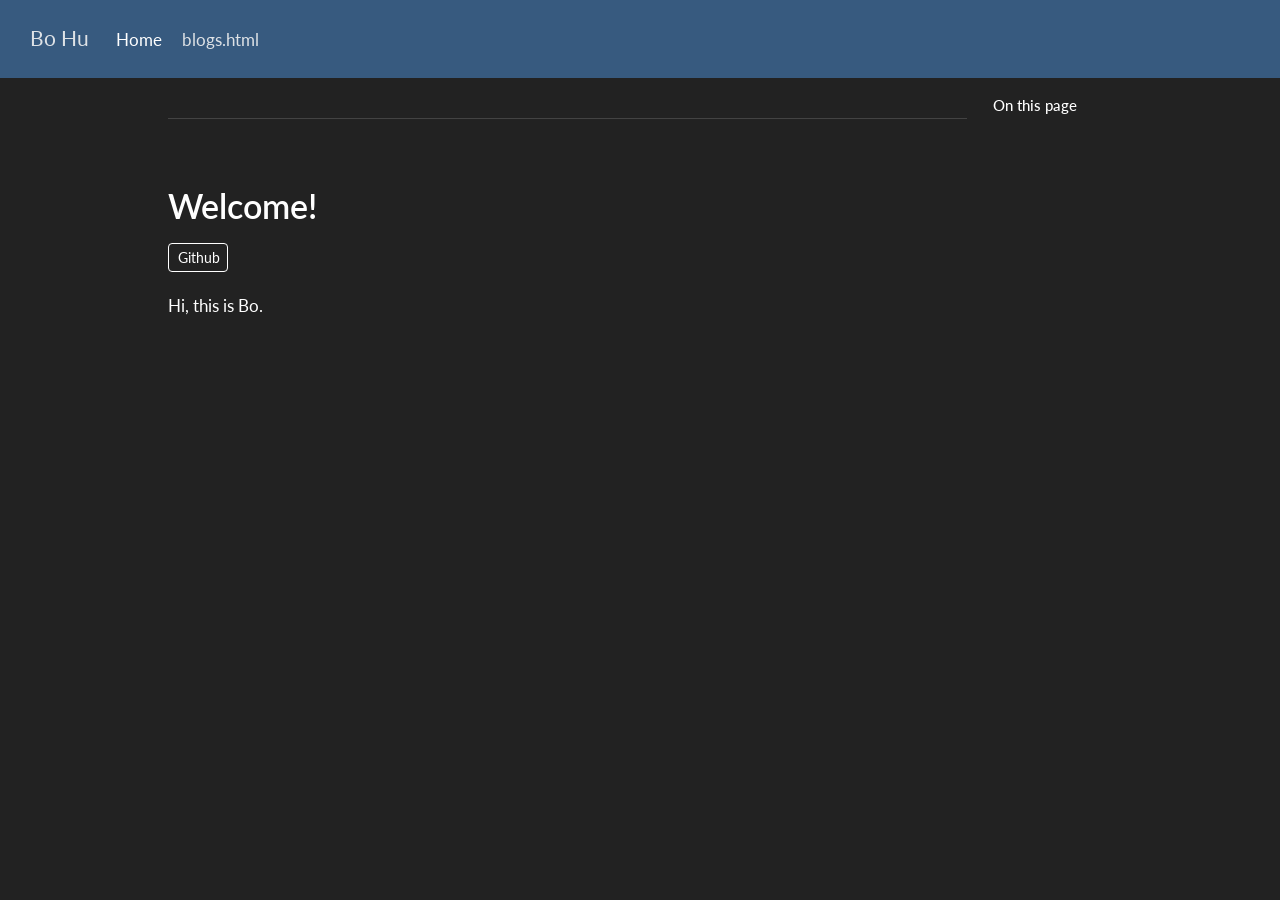
==== docs/index.html @ 9cf5deeb "Try using quarto" ====
<!DOCTYPE html>
<html xmlns="http://www.w3.org/1999/xhtml" lang="en" xml:lang="en"><head>

<meta charset="utf-8">
<meta name="generator" content="quarto-1.7.31">

<meta name="viewport" content="width=device-width, initial-scale=1.0, user-scalable=yes">


<title>Welcome! – Bo Hu</title>
<style>
code{white-space: pre-wrap;}
span.smallcaps{font-variant: small-caps;}
div.columns{display: flex; gap: min(4vw, 1.5em);}
div.column{flex: auto; overflow-x: auto;}
div.hanging-indent{margin-left: 1.5em; text-indent: -1.5em;}
ul.task-list{list-style: none;}
ul.task-list li input[type="checkbox"] {
  width: 0.8em;
  margin: 0 0.8em 0.2em -1em; /* quarto-specific, see https://github.com/quarto-dev/quarto-cli/issues/4556 */ 
  vertical-align: middle;
}
</style>


<script src="site_libs/quarto-nav/quarto-nav.js"></script>
<script src="site_libs/quarto-nav/headroom.min.js"></script>
<script src="site_libs/clipboard/clipboard.min.js"></script>
<script src="site_libs/quarto-search/autocomplete.umd.js"></script>
<script src="site_libs/quarto-search/fuse.min.js"></script>
<script src="site_libs/quarto-search/quarto-search.js"></script>
<meta name="quarto:offset" content="./">
<script src="site_libs/quarto-html/quarto.js" type="module"></script>
<script src="site_libs/quarto-html/tabsets/tabsets.js" type="module"></script>
<script src="site_libs/quarto-html/popper.min.js"></script>
<script src="site_libs/quarto-html/tippy.umd.min.js"></script>
<link href="site_libs/quarto-html/tippy.css" rel="stylesheet">
<link href="site_libs/quarto-html/quarto-syntax-highlighting-dark-8ef56b68f8fa1e9d2ba328e99e439f80.css" rel="stylesheet" id="quarto-text-highlighting-styles">
<script src="site_libs/bootstrap/bootstrap.min.js"></script>
<link href="site_libs/bootstrap/bootstrap-icons.css" rel="stylesheet">
<link href="site_libs/bootstrap/bootstrap-6f07ef233788a9db4a9e464f4f39e149.min.css" rel="stylesheet" append-hash="true" id="quarto-bootstrap" data-mode="dark">
<script id="quarto-search-options" type="application/json">{
  "location": "navbar",
  "copy-button": false,
  "collapse-after": 3,
  "panel-placement": "end",
  "type": "overlay",
  "limit": 50,
  "keyboard-shortcut": [
    "f",
    "/",
    "s"
  ],
  "show-item-context": false,
  "language": {
    "search-no-results-text": "No results",
    "search-matching-documents-text": "matching documents",
    "search-copy-link-title": "Copy link to search",
    "search-hide-matches-text": "Hide additional matches",
    "search-more-match-text": "more match in this document",
    "search-more-matches-text": "more matches in this document",
    "search-clear-button-title": "Clear",
    "search-text-placeholder": "",
    "search-detached-cancel-button-title": "Cancel",
    "search-submit-button-title": "Submit",
    "search-label": "Search"
  }
}</script>


<link rel="stylesheet" href="styles.css">
</head>

<body class="nav-fixed quarto-light">

<div id="quarto-search-results"></div>
  <header id="quarto-header" class="headroom fixed-top">
    <nav class="navbar navbar-expand-lg " data-bs-theme="dark">
      <div class="navbar-container container-fluid">
      <div class="navbar-brand-container mx-auto">
    <a class="navbar-brand" href="./index.html">
    <span class="navbar-title">Bo Hu</span>
    </a>
  </div>
            <div id="quarto-search" class="" title="Search"></div>
          <button class="navbar-toggler" type="button" data-bs-toggle="collapse" data-bs-target="#navbarCollapse" aria-controls="navbarCollapse" role="menu" aria-expanded="false" aria-label="Toggle navigation" onclick="if (window.quartoToggleHeadroom) { window.quartoToggleHeadroom(); }">
  <span class="navbar-toggler-icon"></span>
</button>
          <div class="collapse navbar-collapse" id="navbarCollapse">
            <ul class="navbar-nav navbar-nav-scroll me-auto">
  <li class="nav-item">
    <a class="nav-link active" href="./index.html" aria-current="page"> 
<span class="menu-text">Home</span></a>
  </li>  
  <li class="nav-item">
    <a class="nav-link" href="./blogs.html"> 
<span class="menu-text">blogs.html</span></a>
  </li>  
</ul>
          </div> <!-- /navcollapse -->
            <div class="quarto-navbar-tools">
</div>
      </div> <!-- /container-fluid -->
    </nav>
</header>
<!-- content -->
<div id="quarto-content" class="quarto-container page-columns page-rows-contents page-layout-article page-navbar">
<!-- sidebar -->
<!-- margin-sidebar -->
    <div id="quarto-margin-sidebar" class="sidebar margin-sidebar">
        <nav id="TOC" role="doc-toc" class="toc-active">
    <h2 id="toc-title">On this page</h2>
   
  <ul>
  <li><a href="#section" id="toc-section" class="nav-link active" data-scroll-target="#section"></a></li>
  </ul>
</nav>
    </div>
<!-- main -->
<main class="content page-columns page-full" id="quarto-document-content">




<section id="section" class="level2 page-columns page-full">
<h2 data-anchor-id="section"></h2>
<div class="quarto-about-solana column-body">
  <div class="about-entity">
    <div class="entity-contents">
      <header id="title-block-header" class="quarto-title-block default">
<div class="quarto-title">
<h1 class="title">Welcome!</h1>
</div>
<div class="quarto-title-meta">
  </div>
</header> <div class="about-links">
  <a href="https://github.com/aloejhb" class="about-link" rel="" target="">
    <i class="bi bi-github"></i>
     <span class="about-link-text">Github</span>
  </a>
</div>
      <div class="about-contents"><div id="hero-heading">
<p>Hi, this is Bo.</p>


</div></div>
    </div>
  </div>
</div>

</section>

</main> <!-- /main -->
<script id="quarto-html-after-body" type="application/javascript">
  window.document.addEventListener("DOMContentLoaded", function (event) {
    const isCodeAnnotation = (el) => {
      for (const clz of el.classList) {
        if (clz.startsWith('code-annotation-')) {                     
          return true;
        }
      }
      return false;
    }
    const onCopySuccess = function(e) {
      // button target
      const button = e.trigger;
      // don't keep focus
      button.blur();
      // flash "checked"
      button.classList.add('code-copy-button-checked');
      var currentTitle = button.getAttribute("title");
      button.setAttribute("title", "Copied!");
      let tooltip;
      if (window.bootstrap) {
        button.setAttribute("data-bs-toggle", "tooltip");
        button.setAttribute("data-bs-placement", "left");
        button.setAttribute("data-bs-title", "Copied!");
        tooltip = new bootstrap.Tooltip(button, 
          { trigger: "manual", 
            customClass: "code-copy-button-tooltip",
            offset: [0, -8]});
        tooltip.show();    
      }
      setTimeout(function() {
        if (tooltip) {
          tooltip.hide();
          button.removeAttribute("data-bs-title");
          button.removeAttribute("data-bs-toggle");
          button.removeAttribute("data-bs-placement");
        }
        button.setAttribute("title", currentTitle);
        button.classList.remove('code-copy-button-checked');
      }, 1000);
      // clear code selection
      e.clearSelection();
    }
    const getTextToCopy = function(trigger) {
        const codeEl = trigger.previousElementSibling.cloneNode(true);
        for (const childEl of codeEl.children) {
          if (isCodeAnnotation(childEl)) {
            childEl.remove();
          }
        }
        return codeEl.innerText;
    }
    const clipboard = new window.ClipboardJS('.code-copy-button:not([data-in-quarto-modal])', {
      text: getTextToCopy
    });
    clipboard.on('success', onCopySuccess);
    if (window.document.getElementById('quarto-embedded-source-code-modal')) {
      const clipboardModal = new window.ClipboardJS('.code-copy-button[data-in-quarto-modal]', {
        text: getTextToCopy,
        container: window.document.getElementById('quarto-embedded-source-code-modal')
      });
      clipboardModal.on('success', onCopySuccess);
    }
      var localhostRegex = new RegExp(/^(?:http|https):\/\/localhost\:?[0-9]*\//);
      var mailtoRegex = new RegExp(/^mailto:/);
        var filterRegex = new RegExp('/' + window.location.host + '/');
      var isInternal = (href) => {
          return filterRegex.test(href) || localhostRegex.test(href) || mailtoRegex.test(href);
      }
      // Inspect non-navigation links and adorn them if external
     var links = window.document.querySelectorAll('a[href]:not(.nav-link):not(.navbar-brand):not(.toc-action):not(.sidebar-link):not(.sidebar-item-toggle):not(.pagination-link):not(.no-external):not([aria-hidden]):not(.dropdown-item):not(.quarto-navigation-tool):not(.about-link)');
      for (var i=0; i<links.length; i++) {
        const link = links[i];
        if (!isInternal(link.href)) {
          // undo the damage that might have been done by quarto-nav.js in the case of
          // links that we want to consider external
          if (link.dataset.originalHref !== undefined) {
            link.href = link.dataset.originalHref;
          }
        }
      }
    function tippyHover(el, contentFn, onTriggerFn, onUntriggerFn) {
      const config = {
        allowHTML: true,
        maxWidth: 500,
        delay: 100,
        arrow: false,
        appendTo: function(el) {
            return el.parentElement;
        },
        interactive: true,
        interactiveBorder: 10,
        theme: 'quarto',
        placement: 'bottom-start',
      };
      if (contentFn) {
        config.content = contentFn;
      }
      if (onTriggerFn) {
        config.onTrigger = onTriggerFn;
      }
      if (onUntriggerFn) {
        config.onUntrigger = onUntriggerFn;
      }
      window.tippy(el, config); 
    }
    const noterefs = window.document.querySelectorAll('a[role="doc-noteref"]');
    for (var i=0; i<noterefs.length; i++) {
      const ref = noterefs[i];
      tippyHover(ref, function() {
        // use id or data attribute instead here
        let href = ref.getAttribute('data-footnote-href') || ref.getAttribute('href');
        try { href = new URL(href).hash; } catch {}
        const id = href.replace(/^#\/?/, "");
        const note = window.document.getElementById(id);
        if (note) {
          return note.innerHTML;
        } else {
          return "";
        }
      });
    }
    const xrefs = window.document.querySelectorAll('a.quarto-xref');
    const processXRef = (id, note) => {
      // Strip column container classes
      const stripColumnClz = (el) => {
        el.classList.remove("page-full", "page-columns");
        if (el.children) {
          for (const child of el.children) {
            stripColumnClz(child);
          }
        }
      }
      stripColumnClz(note)
      if (id === null || id.startsWith('sec-')) {
        // Special case sections, only their first couple elements
        const container = document.createElement("div");
        if (note.children && note.children.length > 2) {
          container.appendChild(note.children[0].cloneNode(true));
          for (let i = 1; i < note.children.length; i++) {
            const child = note.children[i];
            if (child.tagName === "P" && child.innerText === "") {
              continue;
            } else {
              container.appendChild(child.cloneNode(true));
              break;
            }
          }
          if (window.Quarto?.typesetMath) {
            window.Quarto.typesetMath(container);
          }
          return container.innerHTML
        } else {
          if (window.Quarto?.typesetMath) {
            window.Quarto.typesetMath(note);
          }
          return note.innerHTML;
        }
      } else {
        // Remove any anchor links if they are present
        const anchorLink = note.querySelector('a.anchorjs-link');
        if (anchorLink) {
          anchorLink.remove();
        }
        if (window.Quarto?.typesetMath) {
          window.Quarto.typesetMath(note);
        }
        if (note.classList.contains("callout")) {
          return note.outerHTML;
        } else {
          return note.innerHTML;
        }
      }
    }
    for (var i=0; i<xrefs.length; i++) {
      const xref = xrefs[i];
      tippyHover(xref, undefined, function(instance) {
        instance.disable();
        let url = xref.getAttribute('href');
        let hash = undefined; 
        if (url.startsWith('#')) {
          hash = url;
        } else {
          try { hash = new URL(url).hash; } catch {}
        }
        if (hash) {
          const id = hash.replace(/^#\/?/, "");
          const note = window.document.getElementById(id);
          if (note !== null) {
            try {
              const html = processXRef(id, note.cloneNode(true));
              instance.setContent(html);
            } finally {
              instance.enable();
              instance.show();
            }
          } else {
            // See if we can fetch this
            fetch(url.split('#')[0])
            .then(res => res.text())
            .then(html => {
              const parser = new DOMParser();
              const htmlDoc = parser.parseFromString(html, "text/html");
              const note = htmlDoc.getElementById(id);
              if (note !== null) {
                const html = processXRef(id, note);
                instance.setContent(html);
              } 
            }).finally(() => {
              instance.enable();
              instance.show();
            });
          }
        } else {
          // See if we can fetch a full url (with no hash to target)
          // This is a special case and we should probably do some content thinning / targeting
          fetch(url)
          .then(res => res.text())
          .then(html => {
            const parser = new DOMParser();
            const htmlDoc = parser.parseFromString(html, "text/html");
            const note = htmlDoc.querySelector('main.content');
            if (note !== null) {
              // This should only happen for chapter cross references
              // (since there is no id in the URL)
              // remove the first header
              if (note.children.length > 0 && note.children[0].tagName === "HEADER") {
                note.children[0].remove();
              }
              const html = processXRef(null, note);
              instance.setContent(html);
            } 
          }).finally(() => {
            instance.enable();
            instance.show();
          });
        }
      }, function(instance) {
      });
    }
        let selectedAnnoteEl;
        const selectorForAnnotation = ( cell, annotation) => {
          let cellAttr = 'data-code-cell="' + cell + '"';
          let lineAttr = 'data-code-annotation="' +  annotation + '"';
          const selector = 'span[' + cellAttr + '][' + lineAttr + ']';
          return selector;
        }
        const selectCodeLines = (annoteEl) => {
          const doc = window.document;
          const targetCell = annoteEl.getAttribute("data-target-cell");
          const targetAnnotation = annoteEl.getAttribute("data-target-annotation");
          const annoteSpan = window.document.querySelector(selectorForAnnotation(targetCell, targetAnnotation));
          const lines = annoteSpan.getAttribute("data-code-lines").split(",");
          const lineIds = lines.map((line) => {
            return targetCell + "-" + line;
          })
          let top = null;
          let height = null;
          let parent = null;
          if (lineIds.length > 0) {
              //compute the position of the single el (top and bottom and make a div)
              const el = window.document.getElementById(lineIds[0]);
              top = el.offsetTop;
              height = el.offsetHeight;
              parent = el.parentElement.parentElement;
            if (lineIds.length > 1) {
              const lastEl = window.document.getElementById(lineIds[lineIds.length - 1]);
              const bottom = lastEl.offsetTop + lastEl.offsetHeight;
              height = bottom - top;
            }
            if (top !== null && height !== null && parent !== null) {
              // cook up a div (if necessary) and position it 
              let div = window.document.getElementById("code-annotation-line-highlight");
              if (div === null) {
                div = window.document.createElement("div");
                div.setAttribute("id", "code-annotation-line-highlight");
                div.style.position = 'absolute';
                parent.appendChild(div);
              }
              div.style.top = top - 2 + "px";
              div.style.height = height + 4 + "px";
              div.style.left = 0;
              let gutterDiv = window.document.getElementById("code-annotation-line-highlight-gutter");
              if (gutterDiv === null) {
                gutterDiv = window.document.createElement("div");
                gutterDiv.setAttribute("id", "code-annotation-line-highlight-gutter");
                gutterDiv.style.position = 'absolute';
                const codeCell = window.document.getElementById(targetCell);
                const gutter = codeCell.querySelector('.code-annotation-gutter');
                gutter.appendChild(gutterDiv);
              }
              gutterDiv.style.top = top - 2 + "px";
              gutterDiv.style.height = height + 4 + "px";
            }
            selectedAnnoteEl = annoteEl;
          }
        };
        const unselectCodeLines = () => {
          const elementsIds = ["code-annotation-line-highlight", "code-annotation-line-highlight-gutter"];
          elementsIds.forEach((elId) => {
            const div = window.document.getElementById(elId);
            if (div) {
              div.remove();
            }
          });
          selectedAnnoteEl = undefined;
        };
          // Handle positioning of the toggle
      window.addEventListener(
        "resize",
        throttle(() => {
          elRect = undefined;
          if (selectedAnnoteEl) {
            selectCodeLines(selectedAnnoteEl);
          }
        }, 10)
      );
      function throttle(fn, ms) {
      let throttle = false;
      let timer;
        return (...args) => {
          if(!throttle) { // first call gets through
              fn.apply(this, args);
              throttle = true;
          } else { // all the others get throttled
              if(timer) clearTimeout(timer); // cancel #2
              timer = setTimeout(() => {
                fn.apply(this, args);
                timer = throttle = false;
              }, ms);
          }
        };
      }
        // Attach click handler to the DT
        const annoteDls = window.document.querySelectorAll('dt[data-target-cell]');
        for (const annoteDlNode of annoteDls) {
          annoteDlNode.addEventListener('click', (event) => {
            const clickedEl = event.target;
            if (clickedEl !== selectedAnnoteEl) {
              unselectCodeLines();
              const activeEl = window.document.querySelector('dt[data-target-cell].code-annotation-active');
              if (activeEl) {
                activeEl.classList.remove('code-annotation-active');
              }
              selectCodeLines(clickedEl);
              clickedEl.classList.add('code-annotation-active');
            } else {
              // Unselect the line
              unselectCodeLines();
              clickedEl.classList.remove('code-annotation-active');
            }
          });
        }
    const findCites = (el) => {
      const parentEl = el.parentElement;
      if (parentEl) {
        const cites = parentEl.dataset.cites;
        if (cites) {
          return {
            el,
            cites: cites.split(' ')
          };
        } else {
          return findCites(el.parentElement)
        }
      } else {
        return undefined;
      }
    };
    var bibliorefs = window.document.querySelectorAll('a[role="doc-biblioref"]');
    for (var i=0; i<bibliorefs.length; i++) {
      const ref = bibliorefs[i];
      const citeInfo = findCites(ref);
      if (citeInfo) {
        tippyHover(citeInfo.el, function() {
          var popup = window.document.createElement('div');
          citeInfo.cites.forEach(function(cite) {
            var citeDiv = window.document.createElement('div');
            citeDiv.classList.add('hanging-indent');
            citeDiv.classList.add('csl-entry');
            var biblioDiv = window.document.getElementById('ref-' + cite);
            if (biblioDiv) {
              citeDiv.innerHTML = biblioDiv.innerHTML;
            }
            popup.appendChild(citeDiv);
          });
          return popup.innerHTML;
        });
      }
    }
  });
  </script>
</div> <!-- /content -->




</body></html>
---- docs/site_libs/quarto-html/tippy.css ----
.tippy-box[data-animation=fade][data-state=hidden]{opacity:0}[data-tippy-root]{max-width:calc(100vw - 10px)}.tippy-box{position:relative;background-color:#333;color:#fff;border-radius:4px;font-size:14px;line-height:1.4;white-space:normal;outline:0;transition-property:transform,visibility,opacity}.tippy-box[data-placement^=top]>.tippy-arrow{bottom:0}.tippy-box[data-placement^=top]>.tippy-arrow:before{bottom:-7px;left:0;border-width:8px 8px 0;border-top-color:initial;transform-origin:center top}.tippy-box[data-placement^=bottom]>.tippy-arrow{top:0}.tippy-box[data-placement^=bottom]>.tippy-arrow:before{top:-7px;left:0;border-width:0 8px 8px;border-bottom-color:initial;transform-origin:center bottom}.tippy-box[data-placement^=left]>.tippy-arrow{right:0}.tippy-box[data-placement^=left]>.tippy-arrow:before{border-width:8px 0 8px 8px;border-left-color:initial;right:-7px;transform-origin:center left}.tippy-box[data-placement^=right]>.tippy-arrow{left:0}.tippy-box[data-placement^=right]>.tippy-arrow:before{left:-7px;border-width:8px 8px 8px 0;border-right-color:initial;transform-origin:center right}.tippy-box[data-inertia][data-state=visible]{transition-timing-function:cubic-bezier(.54,1.5,.38,1.11)}.tippy-arrow{width:16px;height:16px;color:#333}.tippy-arrow:before{content:"";position:absolute;border-color:transparent;border-style:solid}.tippy-content{position:relative;padding:5px 9px;z-index:1}
---- docs/site_libs/quarto-html/quarto-syntax-highlighting-dark-8ef56b68f8fa1e9d2ba328e99e439f80.css ----
/* quarto syntax highlight colors */
:root {
  --quarto-hl-al-color: #f07178;
  --quarto-hl-an-color: #d4d0ab;
  --quarto-hl-at-color: #00e0e0;
  --quarto-hl-bn-color: #d4d0ab;
  --quarto-hl-bu-color: #abe338;
  --quarto-hl-ch-color: #abe338;
  --quarto-hl-co-color: #f8f8f2;
  --quarto-hl-cv-color: #ffd700;
  --quarto-hl-cn-color: #ffd700;
  --quarto-hl-cf-color: #ffa07a;
  --quarto-hl-dt-color: #ffa07a;
  --quarto-hl-dv-color: #d4d0ab;
  --quarto-hl-do-color: #f8f8f2;
  --quarto-hl-er-color: #f07178;
  --quarto-hl-ex-color: #00e0e0;
  --quarto-hl-fl-color: #d4d0ab;
  --quarto-hl-fu-color: #ffa07a;
  --quarto-hl-im-color: #abe338;
  --quarto-hl-in-color: #d4d0ab;
  --quarto-hl-kw-color: #ffa07a;
  --quarto-hl-op-color: #ffa07a;
  --quarto-hl-ot-color: #00e0e0;
  --quarto-hl-pp-color: #dcc6e0;
  --quarto-hl-re-color: #00e0e0;
  --quarto-hl-sc-color: #abe338;
  --quarto-hl-ss-color: #abe338;
  --quarto-hl-st-color: #abe338;
  --quarto-hl-va-color: #00e0e0;
  --quarto-hl-vs-color: #abe338;
  --quarto-hl-wa-color: #dcc6e0;
}

/* other quarto variables */
:root {
  --quarto-font-monospace: SFMono-Regular, Menlo, Monaco, Consolas, "Liberation Mono", "Courier New", monospace;
}

/* syntax highlight based on Pandoc's rules */
pre > code.sourceCode > span {
  color: #f8f8f2;
}

code.sourceCode > span {
  color: #f8f8f2;
}

div.sourceCode,
div.sourceCode pre.sourceCode {
  color: #f8f8f2;
}

/* Normal */
code span {
  color: #f8f8f2;
}

/* Alert */
code span.al {
  color: #f07178;
}

/* Annotation */
code span.an {
  color: #d4d0ab;
}

/* Attribute */
code span.at {
  color: #00e0e0;
}

/* BaseN */
code span.bn {
  color: #d4d0ab;
}

/* BuiltIn */
code span.bu {
  color: #abe338;
}

/* ControlFlow */
code span.cf {
  font-weight: bold;
  color: #ffa07a;
}

/* Char */
code span.ch {
  color: #abe338;
}

/* Constant */
code span.cn {
  color: #ffd700;
}

/* Comment */
code span.co {
  font-style: italic;
  color: #f8f8f2;
}

/* CommentVar */
code span.cv {
  color: #ffd700;
}

/* Documentation */
code span.do {
  color: #f8f8f2;
}

/* DataType */
code span.dt {
  color: #ffa07a;
}

/* DecVal */
code span.dv {
  color: #d4d0ab;
}

/* Error */
code span.er {
  color: #f07178;
  text-decoration: underline;
}

/* Extension */
code span.ex {
  font-weight: bold;
  color: #00e0e0;
}

/* Float */
code span.fl {
  color: #d4d0ab;
}

/* Function */
code span.fu {
  color: #ffa07a;
}

/* Import */
code span.im {
  color: #abe338;
}

/* Information */
code span.in {
  color: #d4d0ab;
}

/* Keyword */
code span.kw {
  font-weight: bold;
  color: #ffa07a;
}

/* Operator */
code span.op {
  color: #ffa07a;
}

/* Other */
code span.ot {
  color: #00e0e0;
}

/* Preprocessor */
code span.pp {
  color: #dcc6e0;
}

/* RegionMarker */
code span.re {
  background-color: #f8f8f2;
  color: #00e0e0;
}

/* SpecialChar */
code span.sc {
  color: #abe338;
}

/* SpecialString */
code span.ss {
  color: #abe338;
}

/* String */
code span.st {
  color: #abe338;
}

/* Variable */
code span.va {
  color: #00e0e0;
}

/* VerbatimString */
code span.vs {
  color: #abe338;
}

/* Warning */
code span.wa {
  color: #dcc6e0;
}

.prevent-inlining {
  content: "</";
}

/*# sourceMappingURL=cf5278f7cea5512246cb3b41cb474b3b.css.map */
---- docs/styles.css ----
/* css styles */
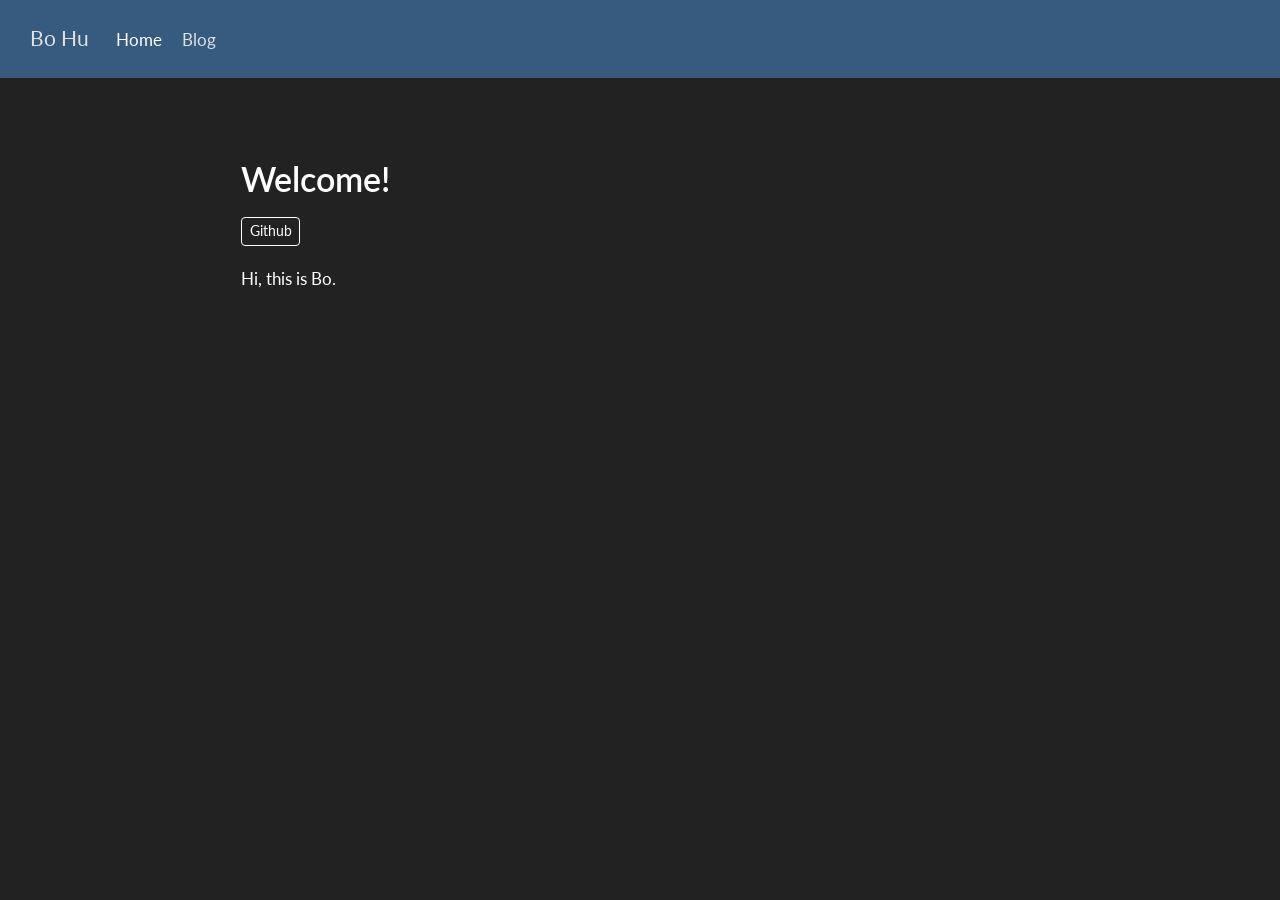
==== commit be6dc502: "correct div" ====
--- a/docs/index.html
+++ b/docs/index.html
@@ -71,7 +71,7 @@
 <link rel="stylesheet" href="styles.css">
 </head>
 
-<body class="nav-fixed quarto-light">
+<body class="nav-fixed fullcontent quarto-light">
 
 <div id="quarto-search-results"></div>
   <header id="quarto-header" class="headroom fixed-top">
@@ -93,8 +93,8 @@
 <span class="menu-text">Home</span></a>
   </li>  
   <li class="nav-item">
-    <a class="nav-link" href="./blogs.html"> 
-<span class="menu-text">blogs.html</span></a>
+    <a class="nav-link" href="./posts/"> 
+<span class="menu-text">Blog</span></a>
   </li>  
 </ul>
           </div> <!-- /navcollapse -->
@@ -107,23 +107,13 @@
 <div id="quarto-content" class="quarto-container page-columns page-rows-contents page-layout-article page-navbar">
 <!-- sidebar -->
 <!-- margin-sidebar -->
-    <div id="quarto-margin-sidebar" class="sidebar margin-sidebar">
-        <nav id="TOC" role="doc-toc" class="toc-active">
-    <h2 id="toc-title">On this page</h2>
-   
-  <ul>
-  <li><a href="#section" id="toc-section" class="nav-link active" data-scroll-target="#section"></a></li>
-  </ul>
-</nav>
-    </div>
+    
 <!-- main -->
 <main class="content page-columns page-full" id="quarto-document-content">
 
 
 
 
-<section id="section" class="level2 page-columns page-full">
-<h2 data-anchor-id="section"></h2>
 <div class="quarto-about-solana column-body">
   <div class="about-entity">
     <div class="entity-contents">
@@ -141,14 +131,14 @@
 </div>
       <div class="about-contents"><div id="hero-heading">
 <p>Hi, this is Bo.</p>
-
-
 </div></div>
     </div>
   </div>
 </div>
 
-</section>
+
+
+
 
 </main> <!-- /main -->
 <script id="quarto-html-after-body" type="application/javascript">
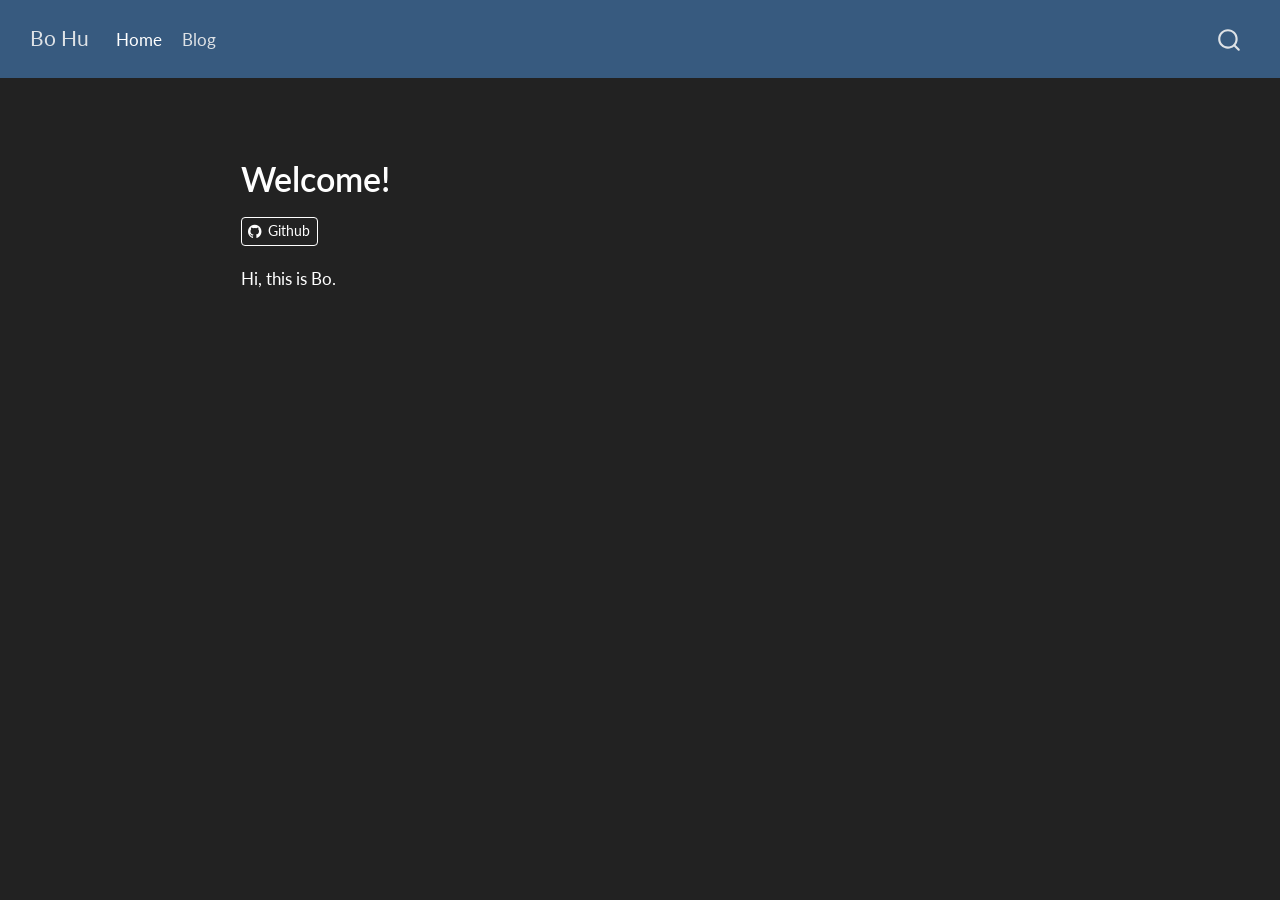
==== commit 059dc01a: "published rl model" ====
--- a/docs/index.html
+++ b/docs/index.html
@@ -2,7 +2,7 @@
 <html xmlns="http://www.w3.org/1999/xhtml" lang="en" xml:lang="en"><head>
 
 <meta charset="utf-8">
-<meta name="generator" content="quarto-1.7.31">
+<meta name="generator" content="quarto-1.8.27">
 
 <meta name="viewport" content="width=device-width, initial-scale=1.0, user-scalable=yes">
 
@@ -32,13 +32,14 @@
 <meta name="quarto:offset" content="./">
 <script src="site_libs/quarto-html/quarto.js" type="module"></script>
 <script src="site_libs/quarto-html/tabsets/tabsets.js" type="module"></script>
+<script src="site_libs/quarto-html/axe/axe-check.js" type="module"></script>
 <script src="site_libs/quarto-html/popper.min.js"></script>
 <script src="site_libs/quarto-html/tippy.umd.min.js"></script>
 <link href="site_libs/quarto-html/tippy.css" rel="stylesheet">
-<link href="site_libs/quarto-html/quarto-syntax-highlighting-dark-8ef56b68f8fa1e9d2ba328e99e439f80.css" rel="stylesheet" id="quarto-text-highlighting-styles">
+<link href="site_libs/quarto-html/quarto-syntax-highlighting-dark-4d9afe2b8d18ee9fa5d0d57b5ed4214d.css" rel="stylesheet" id="quarto-text-highlighting-styles">
 <script src="site_libs/bootstrap/bootstrap.min.js"></script>
 <link href="site_libs/bootstrap/bootstrap-icons.css" rel="stylesheet">
-<link href="site_libs/bootstrap/bootstrap-6f07ef233788a9db4a9e464f4f39e149.min.css" rel="stylesheet" append-hash="true" id="quarto-bootstrap" data-mode="dark">
+<link href="site_libs/bootstrap/bootstrap-0774fc528949661fb60d8774007a227f.min.css" rel="stylesheet" append-hash="true" id="quarto-bootstrap" data-mode="dark">
 <script id="quarto-search-options" type="application/json">{
   "location": "navbar",
   "copy-button": false,
@@ -185,13 +186,14 @@
       e.clearSelection();
     }
     const getTextToCopy = function(trigger) {
-        const codeEl = trigger.previousElementSibling.cloneNode(true);
-        for (const childEl of codeEl.children) {
-          if (isCodeAnnotation(childEl)) {
-            childEl.remove();
-          }
-        }
-        return codeEl.innerText;
+      const outerScaffold = trigger.parentElement.cloneNode(true);
+      const codeEl = outerScaffold.querySelector('code');
+      for (const childEl of codeEl.children) {
+        if (isCodeAnnotation(childEl)) {
+          childEl.remove();
+        }
+      }
+      return codeEl.innerText;
     }
     const clipboard = new window.ClipboardJS('.code-copy-button:not([data-in-quarto-modal])', {
       text: getTextToCopy
--- a/docs/site_libs/quarto-html/quarto-syntax-highlighting-dark-4d9afe2b8d18ee9fa5d0d57b5ed4214d.css
+++ b/docs/site_libs/quarto-html/quarto-syntax-highlighting-dark-4d9afe2b8d18ee9fa5d0d57b5ed4214d.css
@@ -0,0 +1,219 @@
+/* quarto syntax highlight colors */
+:root {
+  --quarto-hl-al-color: #f07178;
+  --quarto-hl-an-color: #d4d0ab;
+  --quarto-hl-at-color: #00e0e0;
+  --quarto-hl-bn-color: #d4d0ab;
+  --quarto-hl-bu-color: #abe338;
+  --quarto-hl-ch-color: #abe338;
+  --quarto-hl-co-color: #f8f8f2;
+  --quarto-hl-cv-color: #ffd700;
+  --quarto-hl-cn-color: #ffd700;
+  --quarto-hl-cf-color: #ffa07a;
+  --quarto-hl-dt-color: #ffa07a;
+  --quarto-hl-dv-color: #d4d0ab;
+  --quarto-hl-do-color: #f8f8f2;
+  --quarto-hl-er-color: #f07178;
+  --quarto-hl-ex-color: #00e0e0;
+  --quarto-hl-fl-color: #d4d0ab;
+  --quarto-hl-fu-color: #ffa07a;
+  --quarto-hl-im-color: #abe338;
+  --quarto-hl-in-color: #d4d0ab;
+  --quarto-hl-kw-color: #ffa07a;
+  --quarto-hl-op-color: #ffa07a;
+  --quarto-hl-ot-color: #00e0e0;
+  --quarto-hl-pp-color: #dcc6e0;
+  --quarto-hl-re-color: #00e0e0;
+  --quarto-hl-sc-color: #abe338;
+  --quarto-hl-ss-color: #abe338;
+  --quarto-hl-st-color: #abe338;
+  --quarto-hl-va-color: #00e0e0;
+  --quarto-hl-vs-color: #abe338;
+  --quarto-hl-wa-color: #dcc6e0;
+}
+
+/* other quarto variables */
+:root {
+  --quarto-font-monospace: SFMono-Regular, Menlo, Monaco, Consolas, "Liberation Mono", "Courier New", monospace;
+}
+
+/* syntax highlight based on Pandoc's rules */
+pre > code.sourceCode > span {
+  color: #f8f8f2;
+}
+
+code.sourceCode > span {
+  color: #f8f8f2;
+}
+
+div.sourceCode,
+div.sourceCode pre.sourceCode {
+  color: #f8f8f2;
+}
+
+/* Normal */
+code span {
+  color: #f8f8f2;
+}
+
+/* Alert */
+code span.al {
+  color: #f07178;
+}
+
+/* Annotation */
+code span.an {
+  color: #d4d0ab;
+}
+
+/* Attribute */
+code span.at {
+  color: #00e0e0;
+}
+
+/* BaseN */
+code span.bn {
+  color: #d4d0ab;
+}
+
+/* BuiltIn */
+code span.bu {
+  color: #abe338;
+}
+
+/* ControlFlow */
+code span.cf {
+  font-weight: bold;
+  color: #ffa07a;
+}
+
+/* Char */
+code span.ch {
+  color: #abe338;
+}
+
+/* Constant */
+code span.cn {
+  color: #ffd700;
+}
+
+/* Comment */
+code span.co {
+  font-style: italic;
+  color: #f8f8f2;
+}
+
+/* CommentVar */
+code span.cv {
+  color: #ffd700;
+}
+
+/* Documentation */
+code span.do {
+  color: #f8f8f2;
+}
+
+/* DataType */
+code span.dt {
+  color: #ffa07a;
+}
+
+/* DecVal */
+code span.dv {
+  color: #d4d0ab;
+}
+
+/* Error */
+code span.er {
+  color: #f07178;
+  text-decoration: underline;
+}
+
+/* Extension */
+code span.ex {
+  font-weight: bold;
+  color: #00e0e0;
+}
+
+/* Float */
+code span.fl {
+  color: #d4d0ab;
+}
+
+/* Function */
+code span.fu {
+  color: #ffa07a;
+}
+
+/* Import */
+code span.im {
+  color: #abe338;
+}
+
+/* Information */
+code span.in {
+  color: #d4d0ab;
+}
+
+/* Keyword */
+code span.kw {
+  font-weight: bold;
+  color: #ffa07a;
+}
+
+/* Operator */
+code span.op {
+  color: #ffa07a;
+}
+
+/* Other */
+code span.ot {
+  color: #00e0e0;
+}
+
+/* Preprocessor */
+code span.pp {
+  color: #dcc6e0;
+}
+
+/* RegionMarker */
+code span.re {
+  background-color: #f8f8f2;
+  color: #00e0e0;
+}
+
+/* SpecialChar */
+code span.sc {
+  color: #abe338;
+}
+
+/* SpecialString */
+code span.ss {
+  color: #abe338;
+}
+
+/* String */
+code span.st {
+  color: #abe338;
+}
+
+/* Variable */
+code span.va {
+  color: #00e0e0;
+}
+
+/* VerbatimString */
+code span.vs {
+  color: #abe338;
+}
+
+/* Warning */
+code span.wa {
+  color: #dcc6e0;
+}
+
+.prevent-inlining {
+  content: "</";
+}
+
+/*# sourceMappingURL=86edf53ecdff796acf02dbceed379426.css.map */
